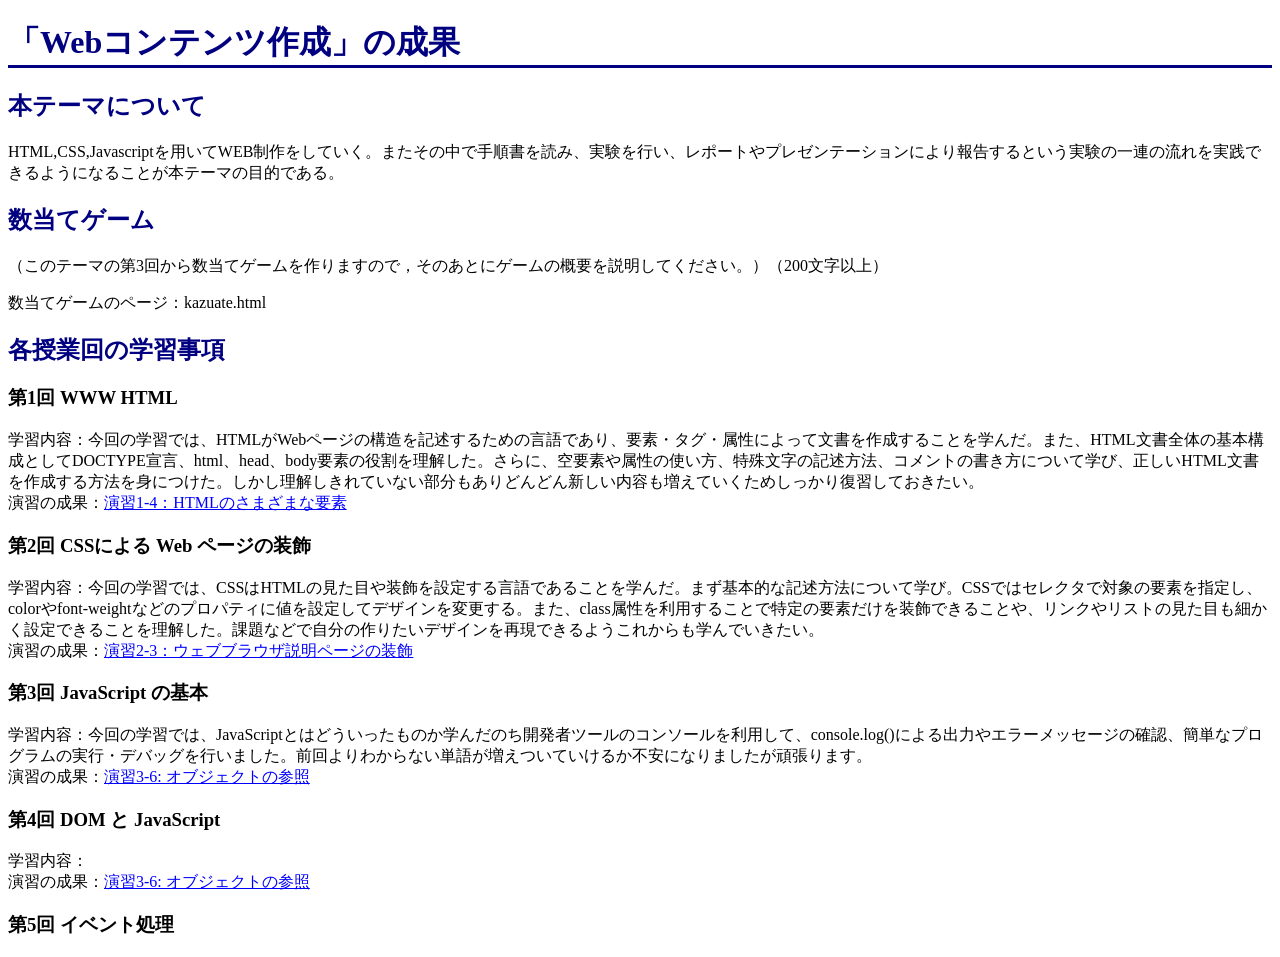
==== index.html @ e11e979c "更新" ====
<!DOCTYPE html>
<html>
  <head>
    <meta charset="utf-8">
    <title>My test page</title>
    <link rel="stylesheet" href="style.css">
  </head>
  <body>
    <h1>「Webコンテンツ作成」の成果</h1>
    <h2>本テーマについて</h2>
    <p>HTML,CSS,Javascriptを用いてWEB制作をしていく。またその中で手順書を読み、実験を行い、レポートやプレゼンテーションにより報告するという実験の一連の流れを実践できるようになることが本テーマの目的である。
     <h2>数当てゲーム</h2>
     <p>（このテーマの第3回から数当てゲームを作りますので，そのあとにゲームの概要を説明してください。）（200文字以上）</p>
数当てゲームのページ：kazuate.html
     <h2>各授業回の学習事項</h2>
     <h3>第1回 WWW HTML</h3>
     学習内容：今回の学習では、HTMLがWebページの構造を記述するための言語であり、要素・タグ・属性によって文書を作成することを学んだ。また、HTML文書全体の基本構成としてDOCTYPE宣言、html、head、body要素の役割を理解した。さらに、空要素や属性の使い方、特殊文字の記述方法、コメントの書き方について学び、正しいHTML文書を作成する方法を身につけた。しかし理解しきれていない部分もありどんどん新しい内容も増えていくためしっかり復習しておきたい。
<br>演習の成果：<a  href="practice-html/elements.html"
       target="_blank">演習1-4：HTMLのさまざまな要素</a></p>
     <h3>第2回 CSSによる Web ページの装飾</h3>
     学習内容：今回の学習では、CSSはHTMLの見た目や装飾を設定する言語であることを学んだ。まず基本的な記述方法について学び。CSSではセレクタで対象の要素を指定し、colorやfont-weightなどのプロパティに値を設定してデザインを変更する。また、class属性を利用することで特定の要素だけを装飾できることや、リンクやリストの見た目も細かく設定できることを理解した。課題などで自分の作りたいデザインを再現できるようこれからも学んでいきたい。
<br>演習の成果：<a  href="practice-css/browser-intro.html"target="_blank">演習2-3：ウェブブラウザ説明ページの装飾</a></p>
     <h3>第3回 JavaScript の基本</h3>
     学習内容：今回の学習では、JavaScriptとはどういったものか学んだのち開発者ツールのコンソールを利用して、console.log()による出力やエラーメッセージの確認、簡単なプログラムの実行・デバッグを行いました。前回よりわからない単語が増えついていけるか不安になりましたが頑張ります。
     <br>演習の成果：<a  href="practice-js/obj-practice.html"target="_blank">演習3-6: オブジェクトの参照</a></p>
     <h3>第4回 DOM と JavaScript</h3>
      学習内容：
     <br>演習の成果：<a  href="Documents/medialabo2026-G578612025/kazuate.html"target="_blank">演習3-6: オブジェクトの参照</a></p>
     <h3>第5回 イベント処理</h3>
  </body>
</html>
---- style.css ----
h1{
    color :navy;
    border-bottom: solid navy;
}
h2{
    color :navy;
}
a:link {
  color: blue;
}

a:visited {
  color: hotpink;
  text-decoration-color: hotpink;
}
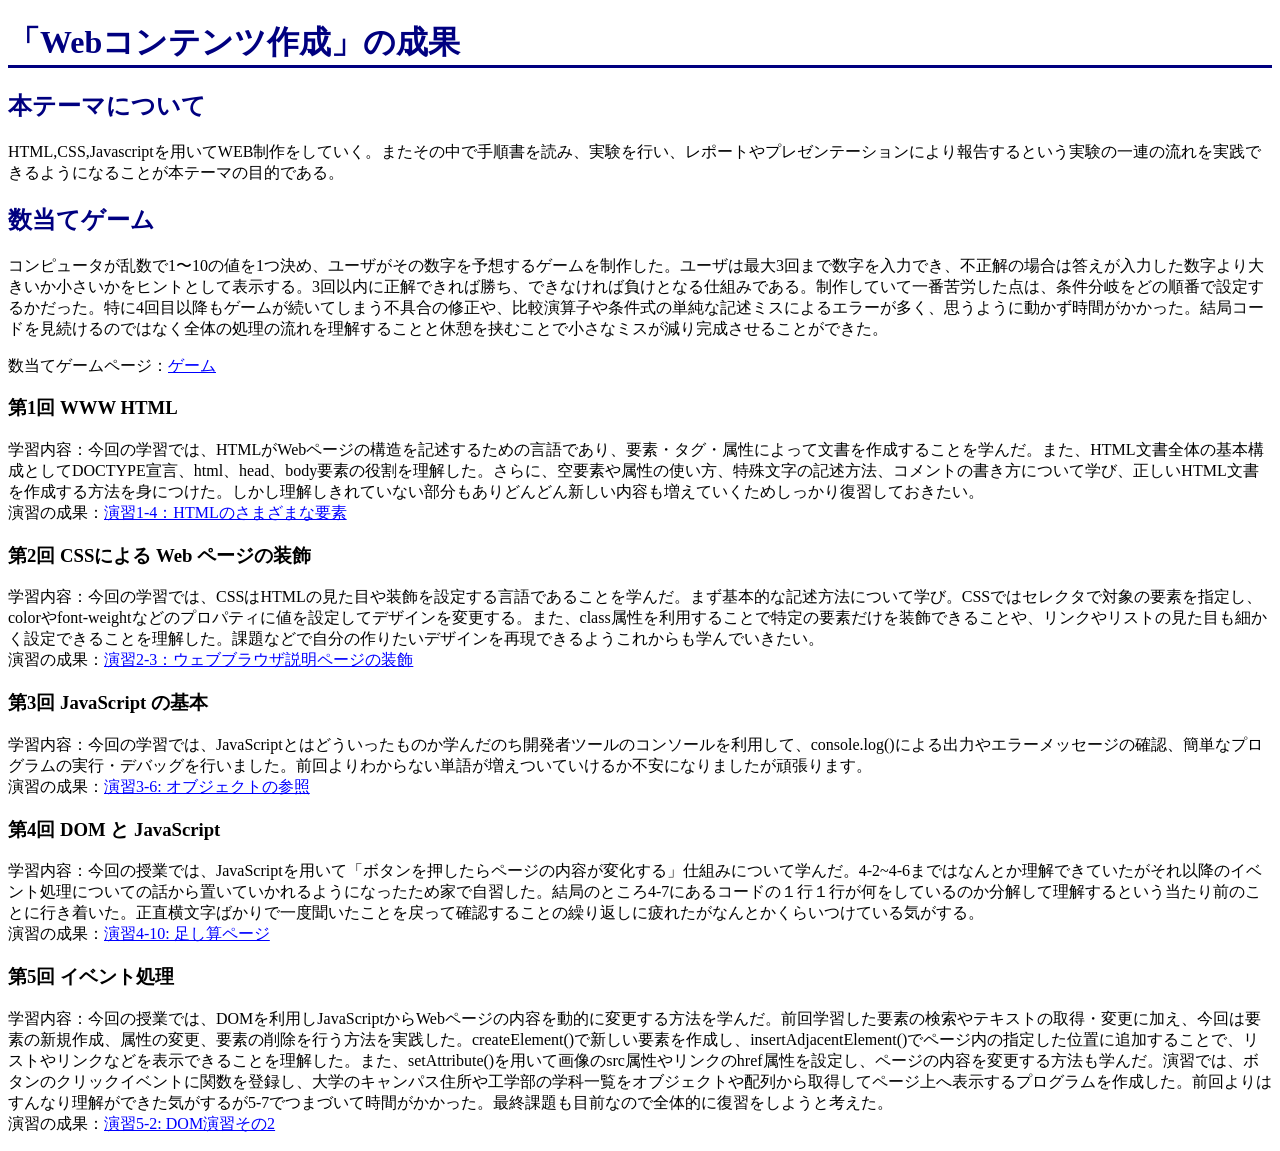
==== commit 1b14f2b3: "7月12日更新" ====
--- a/index.html
+++ b/index.html
@@ -10,9 +10,8 @@
     <h2>本テーマについて</h2>
     <p>HTML,CSS,Javascriptを用いてWEB制作をしていく。またその中で手順書を読み、実験を行い、レポートやプレゼンテーションにより報告するという実験の一連の流れを実践できるようになることが本テーマの目的である。
      <h2>数当てゲーム</h2>
-     <p>（このテーマの第3回から数当てゲームを作りますので，そのあとにゲームの概要を説明してください。）（200文字以上）</p>
-数当てゲームのページ：kazuate.html
-     <h2>各授業回の学習事項</h2>
+     <p>コンピュータが乱数で1〜10の値を1つ決め、ユーザがその数字を予想するゲームを制作した。ユーザは最大3回まで数字を入力でき、不正解の場合は答えが入力した数字より大きいか小さいかをヒントとして表示する。3回以内に正解できれば勝ち、できなければ負けとなる仕組みである。制作していて一番苦労した点は、条件分岐をどの順番で設定するかだった。特に4回目以降もゲームが続いてしまう不具合の修正や、比較演算子や条件式の単純な記述ミスによるエラーが多く、思うように動かず時間がかかった。結局コードを見続けるのではなく全体の処理の流れを理解することと休憩を挟むことで小さなミスが減り完成させることができた。</p>
+     数当てゲームページ：<a  href="kazuate.html"target="_blank">ゲーム</a></p>
      <h3>第1回 WWW HTML</h3>
      学習内容：今回の学習では、HTMLがWebページの構造を記述するための言語であり、要素・タグ・属性によって文書を作成することを学んだ。また、HTML文書全体の基本構成としてDOCTYPE宣言、html、head、body要素の役割を理解した。さらに、空要素や属性の使い方、特殊文字の記述方法、コメントの書き方について学び、正しいHTML文書を作成する方法を身につけた。しかし理解しきれていない部分もありどんどん新しい内容も増えていくためしっかり復習しておきたい。
 <br>演習の成果：<a  href="practice-html/elements.html"
@@ -24,8 +23,10 @@
      学習内容：今回の学習では、JavaScriptとはどういったものか学んだのち開発者ツールのコンソールを利用して、console.log()による出力やエラーメッセージの確認、簡単なプログラムの実行・デバッグを行いました。前回よりわからない単語が増えついていけるか不安になりましたが頑張ります。
      <br>演習の成果：<a  href="practice-js/obj-practice.html"target="_blank">演習3-6: オブジェクトの参照</a></p>
      <h3>第4回 DOM と JavaScript</h3>
-      学習内容：
-     <br>演習の成果：<a  href="Documents/medialabo2026-G578612025/kazuate.html"target="_blank">演習3-6: オブジェクトの参照</a></p>
+      学習内容：今回の授業では、JavaScriptを用いて「ボタンを押したらページの内容が変化する」仕組みについて学んだ。4-2~4-6まではなんとか理解できていたがそれ以降のイベント処理についての話から置いていかれるようになったため家で自習した。結局のところ4-7にあるコードの１行１行が何をしているのか分解して理解するという当たり前のことに行き着いた。正直横文字ばかりで一度聞いたことを戻って確認することの繰り返しに疲れたがなんとかくらいつけている気がする。
+     <br>演習の成果：<a  href="practice-eventdom/tashizan.html"target="_blank">演習4-10: 足し算ページ</a></p>
      <h3>第5回 イベント処理</h3>
+      学習内容：今回の授業では、DOMを利用しJavaScriptからWebページの内容を動的に変更する方法を学んだ。前回学習した要素の検索やテキストの取得・変更に加え、今回は要素の新規作成、属性の変更、要素の削除を行う方法を実践した。createElement()で新しい要素を作成し、insertAdjacentElement()でページ内の指定した位置に追加することで、リストやリンクなどを表示できることを理解した。また、setAttribute()を用いて画像のsrc属性やリンクのhref属性を設定し、ページの内容を変更する方法も学んだ。演習では、ボタンのクリックイベントに関数を登録し、大学のキャンパス住所や工学部の学科一覧をオブジェクトや配列から取得してページ上へ表示するプログラムを作成した。前回よりはすんなり理解ができた気がするが5-7でつまづいて時間がかかった。最終課題も目前なので全体的に復習をしようと考えた。
+     <br>演習の成果：<a  href="practice-dom2/dom2-exercise.html">演習5-2: DOM演習その2</a></p>
   </body>
 </html>
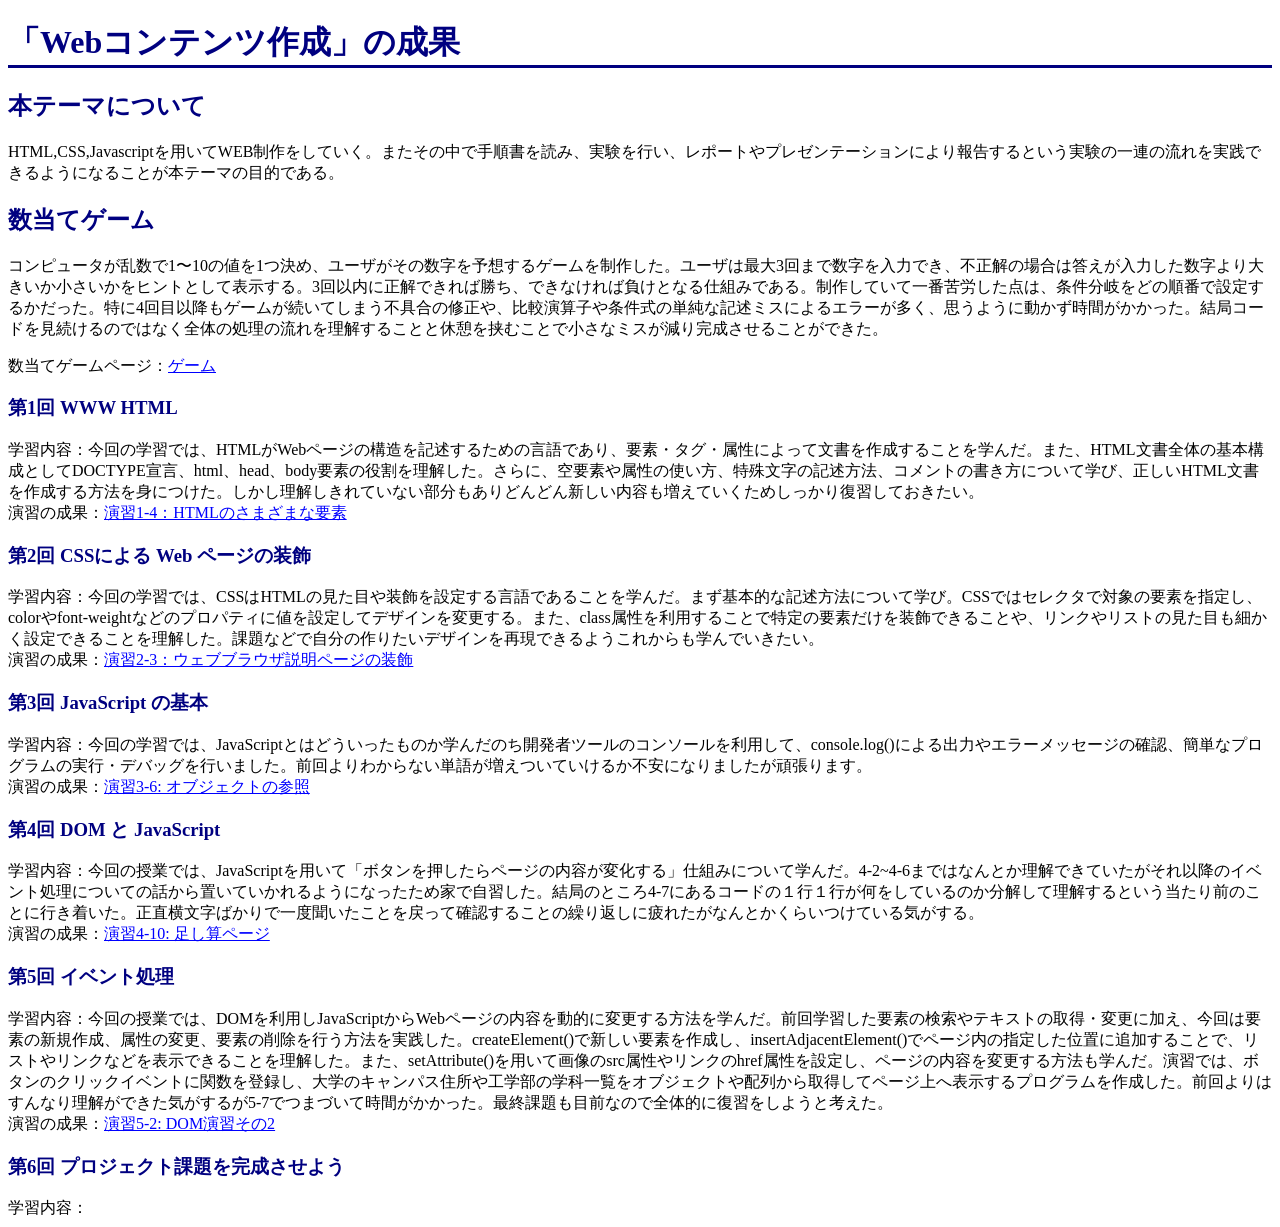
==== commit d74f5def: "7月16日" ====
--- a/index.html
+++ b/index.html
@@ -28,5 +28,7 @@
      <h3>第5回 イベント処理</h3>
       学習内容：今回の授業では、DOMを利用しJavaScriptからWebページの内容を動的に変更する方法を学んだ。前回学習した要素の検索やテキストの取得・変更に加え、今回は要素の新規作成、属性の変更、要素の削除を行う方法を実践した。createElement()で新しい要素を作成し、insertAdjacentElement()でページ内の指定した位置に追加することで、リストやリンクなどを表示できることを理解した。また、setAttribute()を用いて画像のsrc属性やリンクのhref属性を設定し、ページの内容を変更する方法も学んだ。演習では、ボタンのクリックイベントに関数を登録し、大学のキャンパス住所や工学部の学科一覧をオブジェクトや配列から取得してページ上へ表示するプログラムを作成した。前回よりはすんなり理解ができた気がするが5-7でつまづいて時間がかかった。最終課題も目前なので全体的に復習をしようと考えた。
      <br>演習の成果：<a  href="practice-dom2/dom2-exercise.html">演習5-2: DOM演習その2</a></p>
-  </body>
+     <h3>第6回 プロジェクト課題を完成させよう</h3>
+      学習内容：
+    </body>
 </html>
--- a/style.css
+++ b/style.css
@@ -3,6 +3,9 @@
     border-bottom: solid navy;
 }
 h2{
+    color :navy;
+}
+h3{
     color :navy;
 }
 a:link {
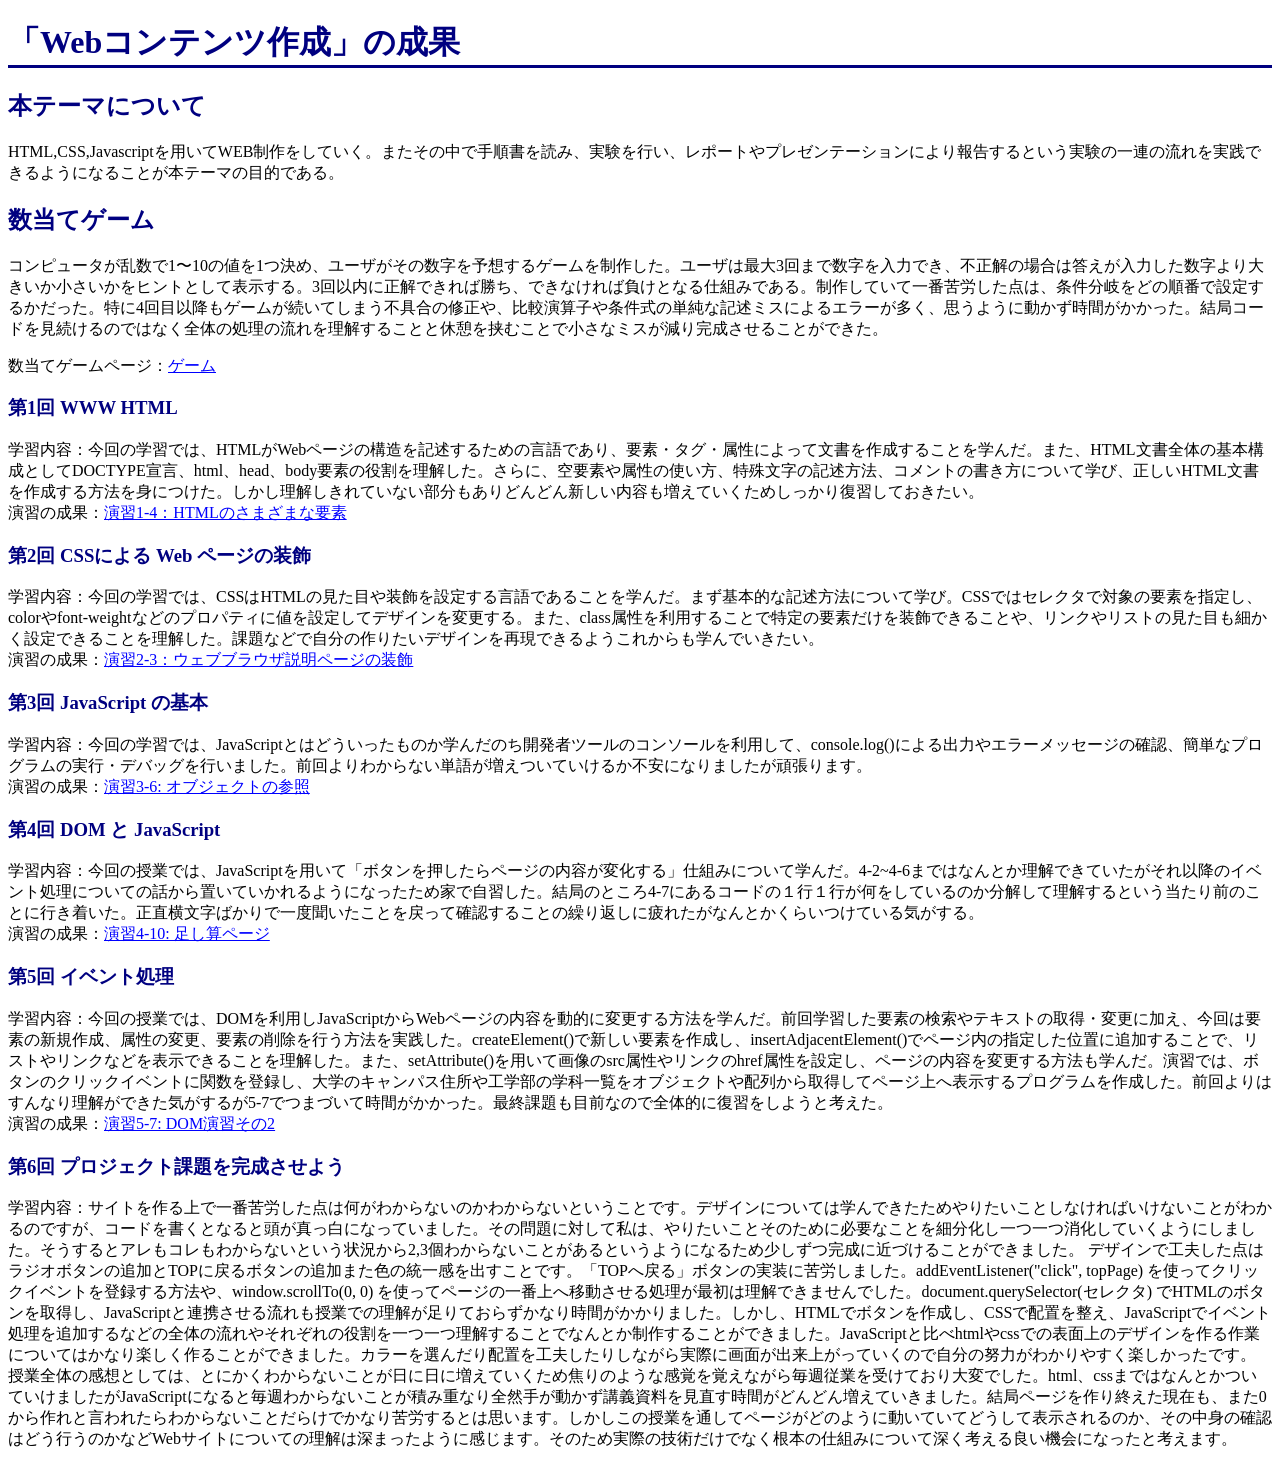
==== commit a361325e: "7月27日課題" ====
--- a/index.html
+++ b/index.html
@@ -27,8 +27,14 @@
      <br>演習の成果：<a  href="practice-eventdom/tashizan.html"target="_blank">演習4-10: 足し算ページ</a></p>
      <h3>第5回 イベント処理</h3>
       学習内容：今回の授業では、DOMを利用しJavaScriptからWebページの内容を動的に変更する方法を学んだ。前回学習した要素の検索やテキストの取得・変更に加え、今回は要素の新規作成、属性の変更、要素の削除を行う方法を実践した。createElement()で新しい要素を作成し、insertAdjacentElement()でページ内の指定した位置に追加することで、リストやリンクなどを表示できることを理解した。また、setAttribute()を用いて画像のsrc属性やリンクのhref属性を設定し、ページの内容を変更する方法も学んだ。演習では、ボタンのクリックイベントに関数を登録し、大学のキャンパス住所や工学部の学科一覧をオブジェクトや配列から取得してページ上へ表示するプログラムを作成した。前回よりはすんなり理解ができた気がするが5-7でつまづいて時間がかかった。最終課題も目前なので全体的に復習をしようと考えた。
-     <br>演習の成果：<a  href="practice-dom2/dom2-exercise.html">演習5-2: DOM演習その2</a></p>
+     <br>演習の成果：<a  href="practice-dom2/dom2-exercise.html">演習5-7: DOM演習その2</a></p>
      <h3>第6回 プロジェクト課題を完成させよう</h3>
-      学習内容：
+      学習内容：サイトを作る上で一番苦労した点は何がわからないのかわからないということです。デザインについては学んできたためやりたいことしなければいけないことがわかるのですが、コードを書くとなると頭が真っ白になっていました。その問題に対して私は、やりたいことそのために必要なことを細分化し一つ一つ消化していくようにしました。そうするとアレもコレもわからないという状況から2,3個わからないことがあるというようになるため少しずつ完成に近づけることができました。
+デザインで工夫した点はラジオボタンの追加とTOPに戻るボタンの追加また色の統一感を出すことです。「TOPへ戻る」ボタンの実装に苦労しました。addEventListener("click", topPage) を使ってクリックイベントを登録する方法や、window.scrollTo(0, 0) を使ってページの一番上へ移動させる処理が最初は理解できませんでした。document.querySelector(セレクタ) でHTMLのボタンを取得し、JavaScriptと連携させる流れも授業での理解が足りておらずかなり時間がかかりました。しかし、HTMLでボタンを作成し、CSSで配置を整え、JavaScriptでイベント処理を追加するなどの全体の流れやそれぞれの役割を一つ一つ理解することでなんとか制作することができました。JavaScriptと比べhtmlやcssでの表面上のデザインを作る作業についてはかなり楽しく作ることができました。カラーを選んだり配置を工夫したりしながら実際に画面が出来上がっていくので自分の努力がわかりやすく楽しかったです。
+<br>
+授業全体の感想としては、とにかくわからないことが日に日に増えていくため焦りのような感覚を覚えながら毎週従業を受けており大変でした。html、cssまではなんとかついていけましたがJavaScriptになると毎週わからないことが積み重なり全然手が動かず講義資料を見直す時間がどんどん増えていきました。結局ページを作り終えた現在も、また0から作れと言われたらわからないことだらけでかなり苦労するとは思います。しかしこの授業を通してページがどのように動いていてどうして表示されるのか、その中身の確認はどう行うのかなどWebサイトについての理解は深まったように感じます。そのため実際の技術だけでなく根本の仕組みについて深く考える良い機会になったと考えます。
+
+
+
     </body>
 </html>
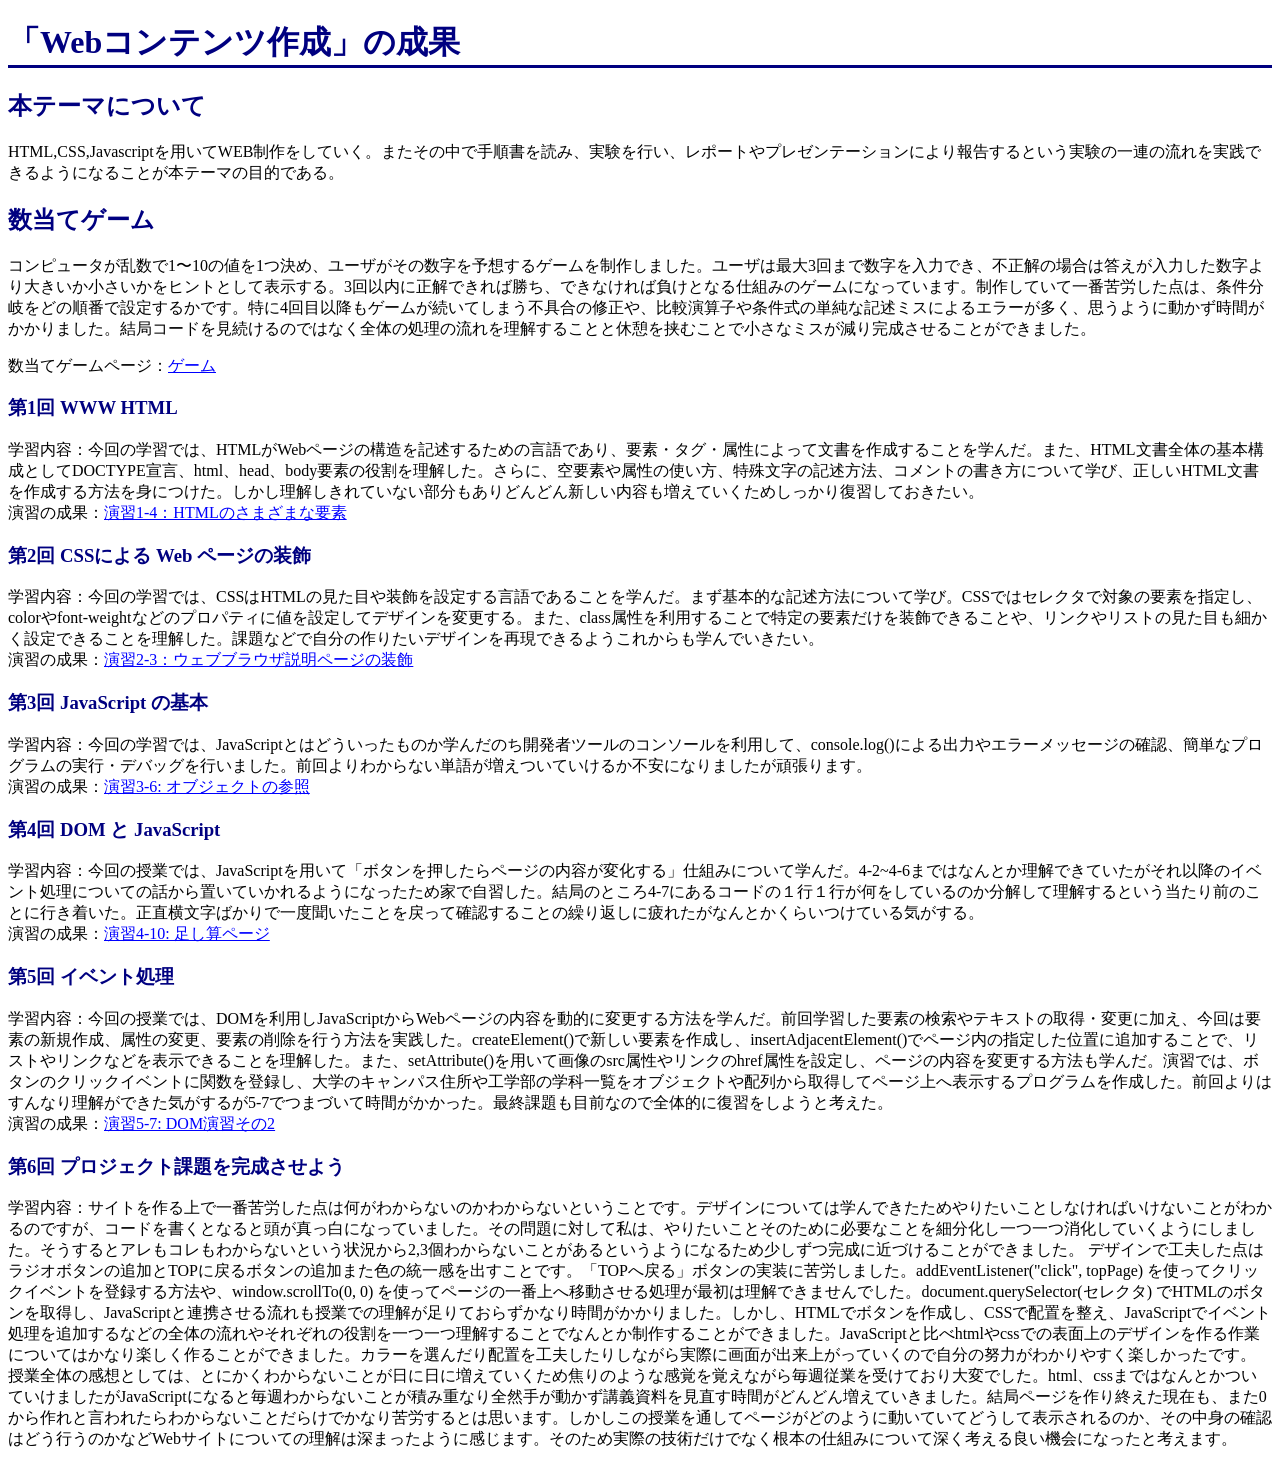
==== commit fd7e4d20: "7月27日" ====
--- a/index.html
+++ b/index.html
@@ -10,7 +10,7 @@
     <h2>本テーマについて</h2>
     <p>HTML,CSS,Javascriptを用いてWEB制作をしていく。またその中で手順書を読み、実験を行い、レポートやプレゼンテーションにより報告するという実験の一連の流れを実践できるようになることが本テーマの目的である。
      <h2>数当てゲーム</h2>
-     <p>コンピュータが乱数で1〜10の値を1つ決め、ユーザがその数字を予想するゲームを制作した。ユーザは最大3回まで数字を入力でき、不正解の場合は答えが入力した数字より大きいか小さいかをヒントとして表示する。3回以内に正解できれば勝ち、できなければ負けとなる仕組みである。制作していて一番苦労した点は、条件分岐をどの順番で設定するかだった。特に4回目以降もゲームが続いてしまう不具合の修正や、比較演算子や条件式の単純な記述ミスによるエラーが多く、思うように動かず時間がかかった。結局コードを見続けるのではなく全体の処理の流れを理解することと休憩を挟むことで小さなミスが減り完成させることができた。</p>
+     <p>コンピュータが乱数で1〜10の値を1つ決め、ユーザがその数字を予想するゲームを制作しました。ユーザは最大3回まで数字を入力でき、不正解の場合は答えが入力した数字より大きいか小さいかをヒントとして表示する。3回以内に正解できれば勝ち、できなければ負けとなる仕組みのゲームになっています。制作していて一番苦労した点は、条件分岐をどの順番で設定するかです。特に4回目以降もゲームが続いてしまう不具合の修正や、比較演算子や条件式の単純な記述ミスによるエラーが多く、思うように動かず時間がかかりました。結局コードを見続けるのではなく全体の処理の流れを理解することと休憩を挟むことで小さなミスが減り完成させることができました。</p>
      数当てゲームページ：<a  href="kazuate.html"target="_blank">ゲーム</a></p>
      <h3>第1回 WWW HTML</h3>
      学習内容：今回の学習では、HTMLがWebページの構造を記述するための言語であり、要素・タグ・属性によって文書を作成することを学んだ。また、HTML文書全体の基本構成としてDOCTYPE宣言、html、head、body要素の役割を理解した。さらに、空要素や属性の使い方、特殊文字の記述方法、コメントの書き方について学び、正しいHTML文書を作成する方法を身につけた。しかし理解しきれていない部分もありどんどん新しい内容も増えていくためしっかり復習しておきたい。
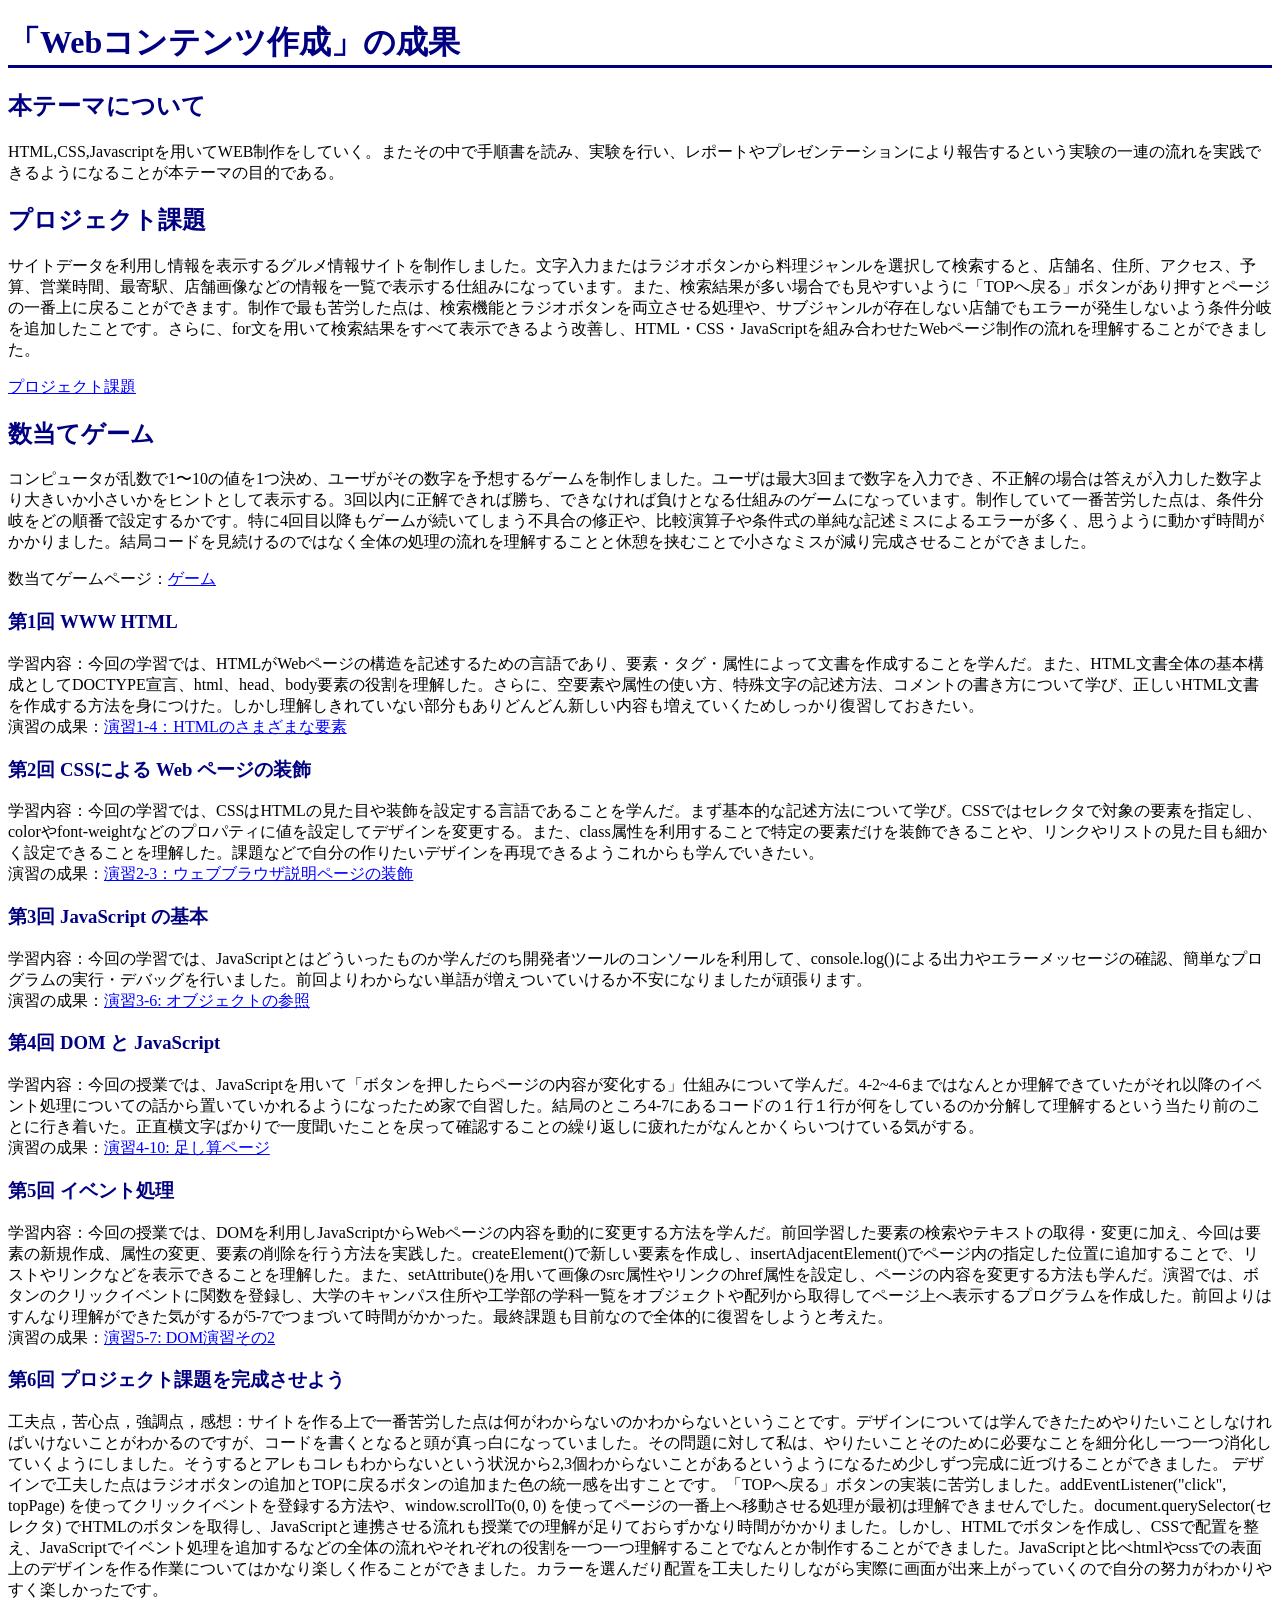
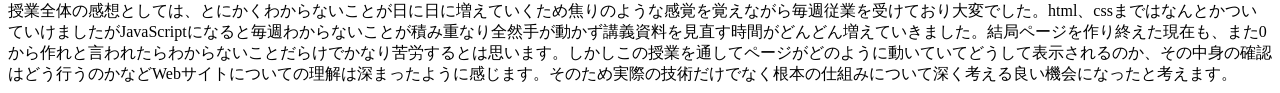
==== commit ec22345d: "7月27日" ====
--- a/index.html
+++ b/index.html
@@ -9,6 +9,9 @@
     <h1>「Webコンテンツ作成」の成果</h1>
     <h2>本テーマについて</h2>
     <p>HTML,CSS,Javascriptを用いてWEB制作をしていく。またその中で手順書を読み、実験を行い、レポートやプレゼンテーションにより報告するという実験の一連の流れを実践できるようになることが本テーマの目的である。
+      <h2>プロジェクト課題</h2>
+      <p>サイトデータを利用し情報を表示するグルメ情報サイトを制作しました。文字入力またはラジオボタンから料理ジャンルを選択して検索すると、店舗名、住所、アクセス、予算、営業時間、最寄駅、店舗画像などの情報を一覧で表示する仕組みになっています。また、検索結果が多い場合でも見やすいように「TOPへ戻る」ボタンがあり押すとページの一番上に戻ることができます。制作で最も苦労した点は、検索機能とラジオボタンを両立させる処理や、サブジャンルが存在しない店舗でもエラーが発生しないよう条件分岐を追加したことです。さらに、for文を用いて検索結果をすべて表示できるよう改善し、HTML・CSS・JavaScriptを組み合わせたWebページ制作の流れを理解することができました。</p>
+        <p><a  href="project.html">プロジェクト課題</a></p>
      <h2>数当てゲーム</h2>
      <p>コンピュータが乱数で1〜10の値を1つ決め、ユーザがその数字を予想するゲームを制作しました。ユーザは最大3回まで数字を入力でき、不正解の場合は答えが入力した数字より大きいか小さいかをヒントとして表示する。3回以内に正解できれば勝ち、できなければ負けとなる仕組みのゲームになっています。制作していて一番苦労した点は、条件分岐をどの順番で設定するかです。特に4回目以降もゲームが続いてしまう不具合の修正や、比較演算子や条件式の単純な記述ミスによるエラーが多く、思うように動かず時間がかかりました。結局コードを見続けるのではなく全体の処理の流れを理解することと休憩を挟むことで小さなミスが減り完成させることができました。</p>
      数当てゲームページ：<a  href="kazuate.html"target="_blank">ゲーム</a></p>
@@ -29,12 +32,11 @@
       学習内容：今回の授業では、DOMを利用しJavaScriptからWebページの内容を動的に変更する方法を学んだ。前回学習した要素の検索やテキストの取得・変更に加え、今回は要素の新規作成、属性の変更、要素の削除を行う方法を実践した。createElement()で新しい要素を作成し、insertAdjacentElement()でページ内の指定した位置に追加することで、リストやリンクなどを表示できることを理解した。また、setAttribute()を用いて画像のsrc属性やリンクのhref属性を設定し、ページの内容を変更する方法も学んだ。演習では、ボタンのクリックイベントに関数を登録し、大学のキャンパス住所や工学部の学科一覧をオブジェクトや配列から取得してページ上へ表示するプログラムを作成した。前回よりはすんなり理解ができた気がするが5-7でつまづいて時間がかかった。最終課題も目前なので全体的に復習をしようと考えた。
      <br>演習の成果：<a  href="practice-dom2/dom2-exercise.html">演習5-7: DOM演習その2</a></p>
      <h3>第6回 プロジェクト課題を完成させよう</h3>
-      学習内容：サイトを作る上で一番苦労した点は何がわからないのかわからないということです。デザインについては学んできたためやりたいことしなければいけないことがわかるのですが、コードを書くとなると頭が真っ白になっていました。その問題に対して私は、やりたいことそのために必要なことを細分化し一つ一つ消化していくようにしました。そうするとアレもコレもわからないという状況から2,3個わからないことがあるというようになるため少しずつ完成に近づけることができました。
+      工夫点，苦心点，強調点，感想：サイトを作る上で一番苦労した点は何がわからないのかわからないということです。デザインについては学んできたためやりたいことしなければいけないことがわかるのですが、コードを書くとなると頭が真っ白になっていました。その問題に対して私は、やりたいことそのために必要なことを細分化し一つ一つ消化していくようにしました。そうするとアレもコレもわからないという状況から2,3個わからないことがあるというようになるため少しずつ完成に近づけることができました。
 デザインで工夫した点はラジオボタンの追加とTOPに戻るボタンの追加また色の統一感を出すことです。「TOPへ戻る」ボタンの実装に苦労しました。addEventListener("click", topPage) を使ってクリックイベントを登録する方法や、window.scrollTo(0, 0) を使ってページの一番上へ移動させる処理が最初は理解できませんでした。document.querySelector(セレクタ) でHTMLのボタンを取得し、JavaScriptと連携させる流れも授業での理解が足りておらずかなり時間がかかりました。しかし、HTMLでボタンを作成し、CSSで配置を整え、JavaScriptでイベント処理を追加するなどの全体の流れやそれぞれの役割を一つ一つ理解することでなんとか制作することができました。JavaScriptと比べhtmlやcssでの表面上のデザインを作る作業についてはかなり楽しく作ることができました。カラーを選んだり配置を工夫したりしながら実際に画面が出来上がっていくので自分の努力がわかりやすく楽しかったです。
 <br>
 授業全体の感想としては、とにかくわからないことが日に日に増えていくため焦りのような感覚を覚えながら毎週従業を受けており大変でした。html、cssまではなんとかついていけましたがJavaScriptになると毎週わからないことが積み重なり全然手が動かず講義資料を見直す時間がどんどん増えていきました。結局ページを作り終えた現在も、また0から作れと言われたらわからないことだらけでかなり苦労するとは思います。しかしこの授業を通してページがどのように動いていてどうして表示されるのか、その中身の確認はどう行うのかなどWebサイトについての理解は深まったように感じます。そのため実際の技術だけでなく根本の仕組みについて深く考える良い機会になったと考えます。
 
 
-
     </body>
 </html>
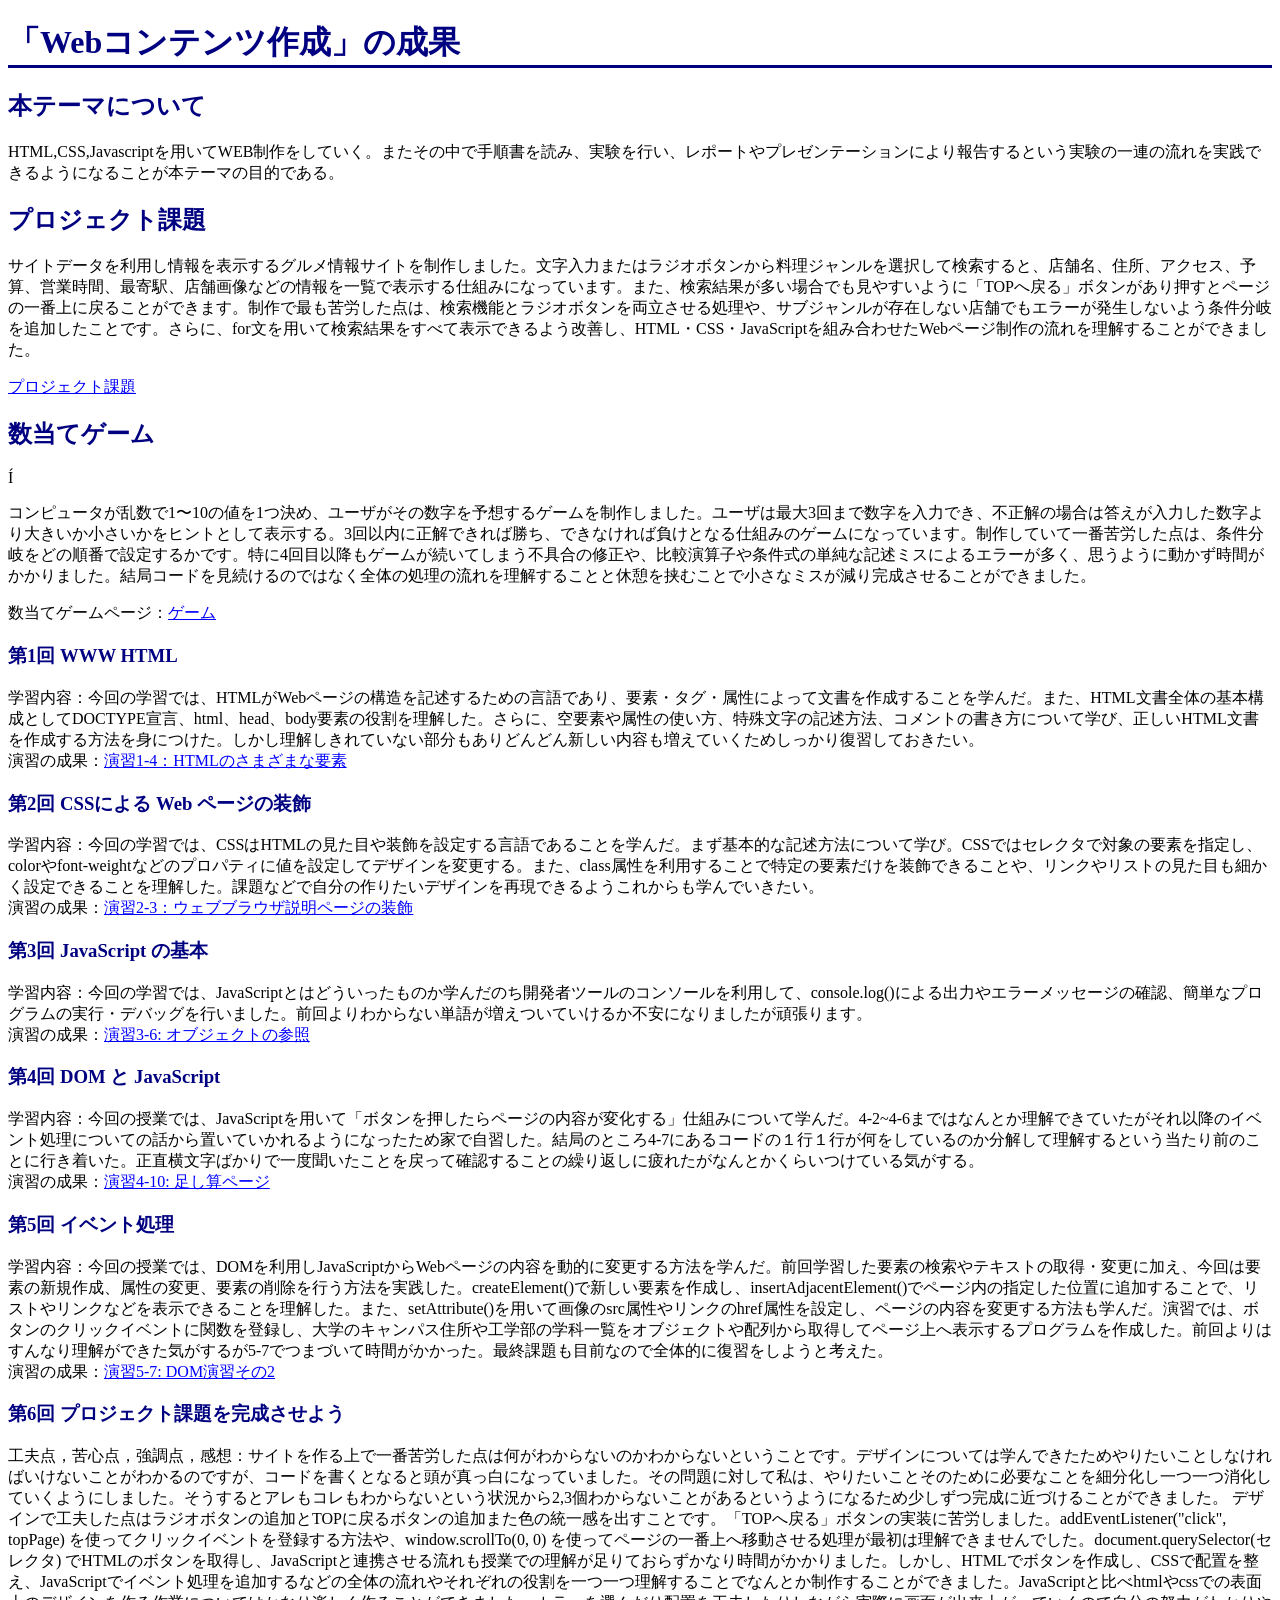
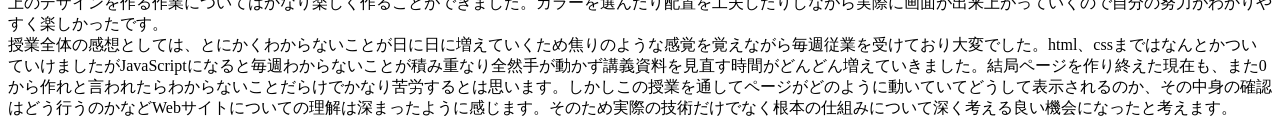
==== commit 53444428: "7月27日" ====
--- a/index.html
+++ b/index.html
@@ -1,42 +1,50 @@
 <!DOCTYPE html>
 <html>
-  <head>
-    <meta charset="utf-8">
-    <title>My test page</title>
-    <link rel="stylesheet" href="style.css">
-  </head>
-  <body>
-    <h1>「Webコンテンツ作成」の成果</h1>
-    <h2>本テーマについて</h2>
-    <p>HTML,CSS,Javascriptを用いてWEB制作をしていく。またその中で手順書を読み、実験を行い、レポートやプレゼンテーションにより報告するという実験の一連の流れを実践できるようになることが本テーマの目的である。
-      <h2>プロジェクト課題</h2>
-      <p>サイトデータを利用し情報を表示するグルメ情報サイトを制作しました。文字入力またはラジオボタンから料理ジャンルを選択して検索すると、店舗名、住所、アクセス、予算、営業時間、最寄駅、店舗画像などの情報を一覧で表示する仕組みになっています。また、検索結果が多い場合でも見やすいように「TOPへ戻る」ボタンがあり押すとページの一番上に戻ることができます。制作で最も苦労した点は、検索機能とラジオボタンを両立させる処理や、サブジャンルが存在しない店舗でもエラーが発生しないよう条件分岐を追加したことです。さらに、for文を用いて検索結果をすべて表示できるよう改善し、HTML・CSS・JavaScriptを組み合わせたWebページ制作の流れを理解することができました。</p>
-        <p><a  href="project.html">プロジェクト課題</a></p>
-     <h2>数当てゲーム</h2>
-     <p>コンピュータが乱数で1〜10の値を1つ決め、ユーザがその数字を予想するゲームを制作しました。ユーザは最大3回まで数字を入力でき、不正解の場合は答えが入力した数字より大きいか小さいかをヒントとして表示する。3回以内に正解できれば勝ち、できなければ負けとなる仕組みのゲームになっています。制作していて一番苦労した点は、条件分岐をどの順番で設定するかです。特に4回目以降もゲームが続いてしまう不具合の修正や、比較演算子や条件式の単純な記述ミスによるエラーが多く、思うように動かず時間がかかりました。結局コードを見続けるのではなく全体の処理の流れを理解することと休憩を挟むことで小さなミスが減り完成させることができました。</p>
-     数当てゲームページ：<a  href="kazuate.html"target="_blank">ゲーム</a></p>
-     <h3>第1回 WWW HTML</h3>
-     学習内容：今回の学習では、HTMLがWebページの構造を記述するための言語であり、要素・タグ・属性によって文書を作成することを学んだ。また、HTML文書全体の基本構成としてDOCTYPE宣言、html、head、body要素の役割を理解した。さらに、空要素や属性の使い方、特殊文字の記述方法、コメントの書き方について学び、正しいHTML文書を作成する方法を身につけた。しかし理解しきれていない部分もありどんどん新しい内容も増えていくためしっかり復習しておきたい。
-<br>演習の成果：<a  href="practice-html/elements.html"
-       target="_blank">演習1-4：HTMLのさまざまな要素</a></p>
-     <h3>第2回 CSSによる Web ページの装飾</h3>
-     学習内容：今回の学習では、CSSはHTMLの見た目や装飾を設定する言語であることを学んだ。まず基本的な記述方法について学び。CSSではセレクタで対象の要素を指定し、colorやfont-weightなどのプロパティに値を設定してデザインを変更する。また、class属性を利用することで特定の要素だけを装飾できることや、リンクやリストの見た目も細かく設定できることを理解した。課題などで自分の作りたいデザインを再現できるようこれからも学んでいきたい。
-<br>演習の成果：<a  href="practice-css/browser-intro.html"target="_blank">演習2-3：ウェブブラウザ説明ページの装飾</a></p>
-     <h3>第3回 JavaScript の基本</h3>
-     学習内容：今回の学習では、JavaScriptとはどういったものか学んだのち開発者ツールのコンソールを利用して、console.log()による出力やエラーメッセージの確認、簡単なプログラムの実行・デバッグを行いました。前回よりわからない単語が増えついていけるか不安になりましたが頑張ります。
-     <br>演習の成果：<a  href="practice-js/obj-practice.html"target="_blank">演習3-6: オブジェクトの参照</a></p>
-     <h3>第4回 DOM と JavaScript</h3>
-      学習内容：今回の授業では、JavaScriptを用いて「ボタンを押したらページの内容が変化する」仕組みについて学んだ。4-2~4-6まではなんとか理解できていたがそれ以降のイベント処理についての話から置いていかれるようになったため家で自習した。結局のところ4-7にあるコードの１行１行が何をしているのか分解して理解するという当たり前のことに行き着いた。正直横文字ばかりで一度聞いたことを戻って確認することの繰り返しに疲れたがなんとかくらいつけている気がする。
-     <br>演習の成果：<a  href="practice-eventdom/tashizan.html"target="_blank">演習4-10: 足し算ページ</a></p>
-     <h3>第5回 イベント処理</h3>
-      学習内容：今回の授業では、DOMを利用しJavaScriptからWebページの内容を動的に変更する方法を学んだ。前回学習した要素の検索やテキストの取得・変更に加え、今回は要素の新規作成、属性の変更、要素の削除を行う方法を実践した。createElement()で新しい要素を作成し、insertAdjacentElement()でページ内の指定した位置に追加することで、リストやリンクなどを表示できることを理解した。また、setAttribute()を用いて画像のsrc属性やリンクのhref属性を設定し、ページの内容を変更する方法も学んだ。演習では、ボタンのクリックイベントに関数を登録し、大学のキャンパス住所や工学部の学科一覧をオブジェクトや配列から取得してページ上へ表示するプログラムを作成した。前回よりはすんなり理解ができた気がするが5-7でつまづいて時間がかかった。最終課題も目前なので全体的に復習をしようと考えた。
-     <br>演習の成果：<a  href="practice-dom2/dom2-exercise.html">演習5-7: DOM演習その2</a></p>
-     <h3>第6回 プロジェクト課題を完成させよう</h3>
-      工夫点，苦心点，強調点，感想：サイトを作る上で一番苦労した点は何がわからないのかわからないということです。デザインについては学んできたためやりたいことしなければいけないことがわかるのですが、コードを書くとなると頭が真っ白になっていました。その問題に対して私は、やりたいことそのために必要なことを細分化し一つ一つ消化していくようにしました。そうするとアレもコレもわからないという状況から2,3個わからないことがあるというようになるため少しずつ完成に近づけることができました。
-デザインで工夫した点はラジオボタンの追加とTOPに戻るボタンの追加また色の統一感を出すことです。「TOPへ戻る」ボタンの実装に苦労しました。addEventListener("click", topPage) を使ってクリックイベントを登録する方法や、window.scrollTo(0, 0) を使ってページの一番上へ移動させる処理が最初は理解できませんでした。document.querySelector(セレクタ) でHTMLのボタンを取得し、JavaScriptと連携させる流れも授業での理解が足りておらずかなり時間がかかりました。しかし、HTMLでボタンを作成し、CSSで配置を整え、JavaScriptでイベント処理を追加するなどの全体の流れやそれぞれの役割を一つ一つ理解することでなんとか制作することができました。JavaScriptと比べhtmlやcssでの表面上のデザインを作る作業についてはかなり楽しく作ることができました。カラーを選んだり配置を工夫したりしながら実際に画面が出来上がっていくので自分の努力がわかりやすく楽しかったです。
-<br>
-授業全体の感想としては、とにかくわからないことが日に日に増えていくため焦りのような感覚を覚えながら毎週従業を受けており大変でした。html、cssまではなんとかついていけましたがJavaScriptになると毎週わからないことが積み重なり全然手が動かず講義資料を見直す時間がどんどん増えていきました。結局ページを作り終えた現在も、また0から作れと言われたらわからないことだらけでかなり苦労するとは思います。しかしこの授業を通してページがどのように動いていてどうして表示されるのか、その中身の確認はどう行うのかなどWebサイトについての理解は深まったように感じます。そのため実際の技術だけでなく根本の仕組みについて深く考える良い機会になったと考えます。
+
+<head>
+  <meta charset="utf-8">
+  <title>My test page</title>
+  <link rel="stylesheet" href="style.css">
+</head>
+
+<body>
+  <h1>「Webコンテンツ作成」の成果</h1>
+  <h2>本テーマについて</h2>
+  <p>HTML,CSS,Javascriptを用いてWEB制作をしていく。またその中で手順書を読み、実験を行い、レポートやプレゼンテーションにより報告するという実験の一連の流れを実践できるようになることが本テーマの目的である。
+  <h2>プロジェクト課題</h2>
+  <p>
+    サイトデータを利用し情報を表示するグルメ情報サイトを制作しました。文字入力またはラジオボタンから料理ジャンルを選択して検索すると、店舗名、住所、アクセス、予算、営業時間、最寄駅、店舗画像などの情報を一覧で表示する仕組みになっています。また、検索結果が多い場合でも見やすいように「TOPへ戻る」ボタンがあり押すとページの一番上に戻ることができます。制作で最も苦労した点は、検索機能とラジオボタンを両立させる処理や、サブジャンルが存在しない店舗でもエラーが発生しないよう条件分岐を追加したことです。さらに、for文を用いて検索結果をすべて表示できるよう改善し、HTML・CSS・JavaScriptを組み合わせたWebページ制作の流れを理解することができました。
+  </p>
+  <p><a href="project.html">プロジェクト課題</a></p>
+  <h2>数当てゲーム</h2>Í
+  <p>
+    コンピュータが乱数で1〜10の値を1つ決め、ユーザがその数字を予想するゲームを制作しました。ユーザは最大3回まで数字を入力でき、不正解の場合は答えが入力した数字より大きいか小さいかをヒントとして表示する。3回以内に正解できれば勝ち、できなければ負けとなる仕組みのゲームになっています。制作していて一番苦労した点は、条件分岐をどの順番で設定するかです。特に4回目以降もゲームが続いてしまう不具合の修正や、比較演算子や条件式の単純な記述ミスによるエラーが多く、思うように動かず時間がかかりました。結局コードを見続けるのではなく全体の処理の流れを理解することと休憩を挟むことで小さなミスが減り完成させることができました。
+  </p>
+  数当てゲームページ：<a href="kazuate.html" target="_blank">ゲーム</a></p>
+  <h3>第1回 WWW HTML</h3>
+  学習内容：今回の学習では、HTMLがWebページの構造を記述するための言語であり、要素・タグ・属性によって文書を作成することを学んだ。また、HTML文書全体の基本構成としてDOCTYPE宣言、html、head、body要素の役割を理解した。さらに、空要素や属性の使い方、特殊文字の記述方法、コメントの書き方について学び、正しいHTML文書を作成する方法を身につけた。しかし理解しきれていない部分もありどんどん新しい内容も増えていくためしっかり復習しておきたい。
+  <br>演習の成果：<a href="practice-html/elements.html" target="_blank">演習1-4：HTMLのさまざまな要素</a></p>
+  <h3>第2回 CSSによる Web ページの装飾</h3>
+  学習内容：今回の学習では、CSSはHTMLの見た目や装飾を設定する言語であることを学んだ。まず基本的な記述方法について学び。CSSではセレクタで対象の要素を指定し、colorやfont-weightなどのプロパティに値を設定してデザインを変更する。また、class属性を利用することで特定の要素だけを装飾できることや、リンクやリストの見た目も細かく設定できることを理解した。課題などで自分の作りたいデザインを再現できるようこれからも学んでいきたい。
+  <br>演習の成果：<a href="practice-css/browser-intro.html" target="_blank">演習2-3：ウェブブラウザ説明ページの装飾</a></p>
+  <h3>第3回 JavaScript の基本</h3>
+  学習内容：今回の学習では、JavaScriptとはどういったものか学んだのち開発者ツールのコンソールを利用して、console.log()による出力やエラーメッセージの確認、簡単なプログラムの実行・デバッグを行いました。前回よりわからない単語が増えついていけるか不安になりましたが頑張ります。
+  <br>演習の成果：<a href="practice-js/obj-practice.html" target="_blank">演習3-6: オブジェクトの参照</a></p>
+  <h3>第4回 DOM と JavaScript</h3>
+  学習内容：今回の授業では、JavaScriptを用いて「ボタンを押したらページの内容が変化する」仕組みについて学んだ。4-2~4-6まではなんとか理解できていたがそれ以降のイベント処理についての話から置いていかれるようになったため家で自習した。結局のところ4-7にあるコードの１行１行が何をしているのか分解して理解するという当たり前のことに行き着いた。正直横文字ばかりで一度聞いたことを戻って確認することの繰り返しに疲れたがなんとかくらいつけている気がする。
+  <br>演習の成果：<a href="practice-eventdom/tashizan.html" target="_blank">演習4-10: 足し算ページ</a></p>
+  <h3>第5回 イベント処理</h3>
+  学習内容：今回の授業では、DOMを利用しJavaScriptからWebページの内容を動的に変更する方法を学んだ。前回学習した要素の検索やテキストの取得・変更に加え、今回は要素の新規作成、属性の変更、要素の削除を行う方法を実践した。createElement()で新しい要素を作成し、insertAdjacentElement()でページ内の指定した位置に追加することで、リストやリンクなどを表示できることを理解した。また、setAttribute()を用いて画像のsrc属性やリンクのhref属性を設定し、ページの内容を変更する方法も学んだ。演習では、ボタンのクリックイベントに関数を登録し、大学のキャンパス住所や工学部の学科一覧をオブジェクトや配列から取得してページ上へ表示するプログラムを作成した。前回よりはすんなり理解ができた気がするが5-7でつまづいて時間がかかった。最終課題も目前なので全体的に復習をしようと考えた。
+  <br>演習の成果：<a href="practice-dom2/dom2-exercise.html">演習5-7: DOM演習その2</a></p>
+  <h3>第6回 プロジェクト課題を完成させよう</h3>
+  工夫点，苦心点，強調点，感想：サイトを作る上で一番苦労した点は何がわからないのかわからないということです。デザインについては学んできたためやりたいことしなければいけないことがわかるのですが、コードを書くとなると頭が真っ白になっていました。その問題に対して私は、やりたいことそのために必要なことを細分化し一つ一つ消化していくようにしました。そうするとアレもコレもわからないという状況から2,3個わからないことがあるというようになるため少しずつ完成に近づけることができました。
+  デザインで工夫した点はラジオボタンの追加とTOPに戻るボタンの追加また色の統一感を出すことです。「TOPへ戻る」ボタンの実装に苦労しました。addEventListener("click",
+  topPage) を使ってクリックイベントを登録する方法や、window.scrollTo(0,
+  0) を使ってページの一番上へ移動させる処理が最初は理解できませんでした。document.querySelector(セレクタ) でHTMLのボタンを取得し、JavaScriptと連携させる流れも授業での理解が足りておらずかなり時間がかかりました。しかし、HTMLでボタンを作成し、CSSで配置を整え、JavaScriptでイベント処理を追加するなどの全体の流れやそれぞれの役割を一つ一つ理解することでなんとか制作することができました。JavaScriptと比べhtmlやcssでの表面上のデザインを作る作業についてはかなり楽しく作ることができました。カラーを選んだり配置を工夫したりしながら実際に画面が出来上がっていくので自分の努力がわかりやすく楽しかったです。
+  <br>
+  授業全体の感想としては、とにかくわからないことが日に日に増えていくため焦りのような感覚を覚えながら毎週従業を受けており大変でした。html、cssまではなんとかついていけましたがJavaScriptになると毎週わからないことが積み重なり全然手が動かず講義資料を見直す時間がどんどん増えていきました。結局ページを作り終えた現在も、また0から作れと言われたらわからないことだらけでかなり苦労するとは思います。しかしこの授業を通してページがどのように動いていてどうして表示されるのか、その中身の確認はどう行うのかなどWebサイトについての理解は深まったように感じます。そのため実際の技術だけでなく根本の仕組みについて深く考える良い機会になったと考えます。
 
 
-    </body>
+</body>
+
 </html>
